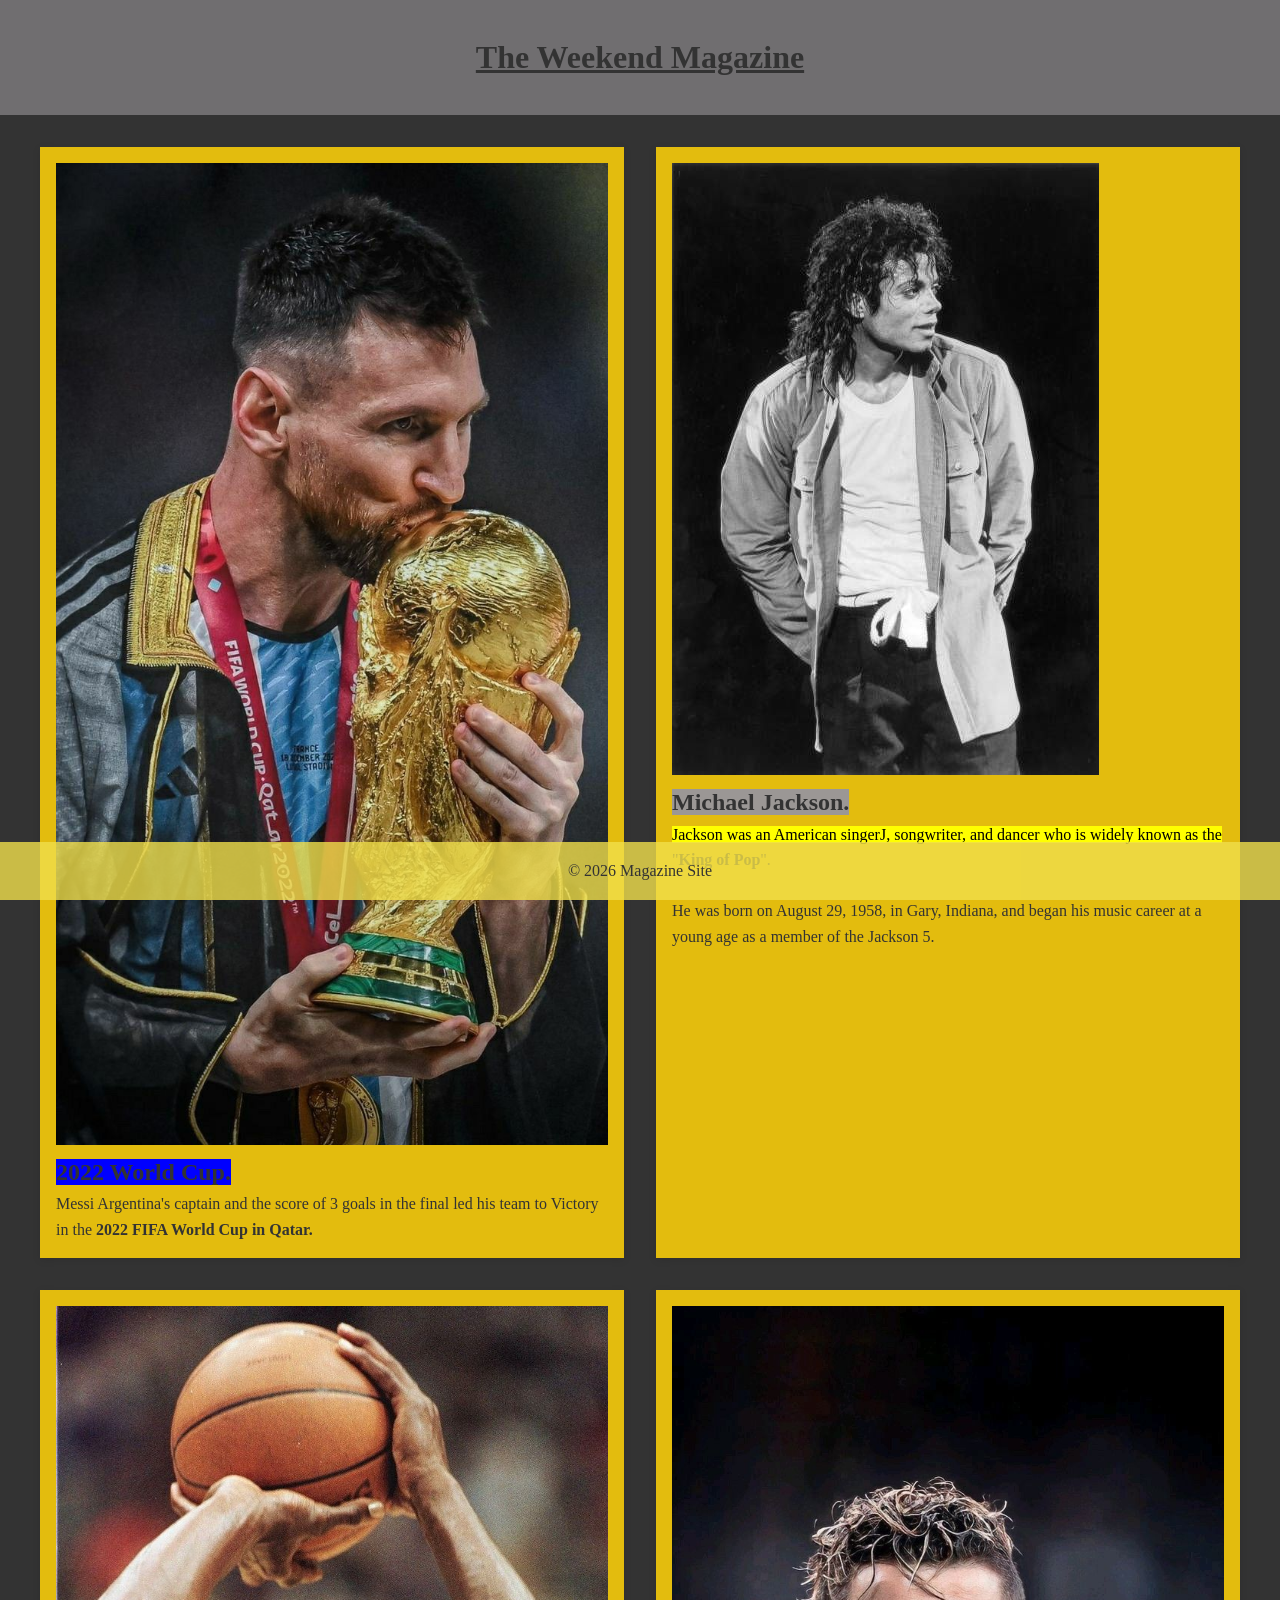
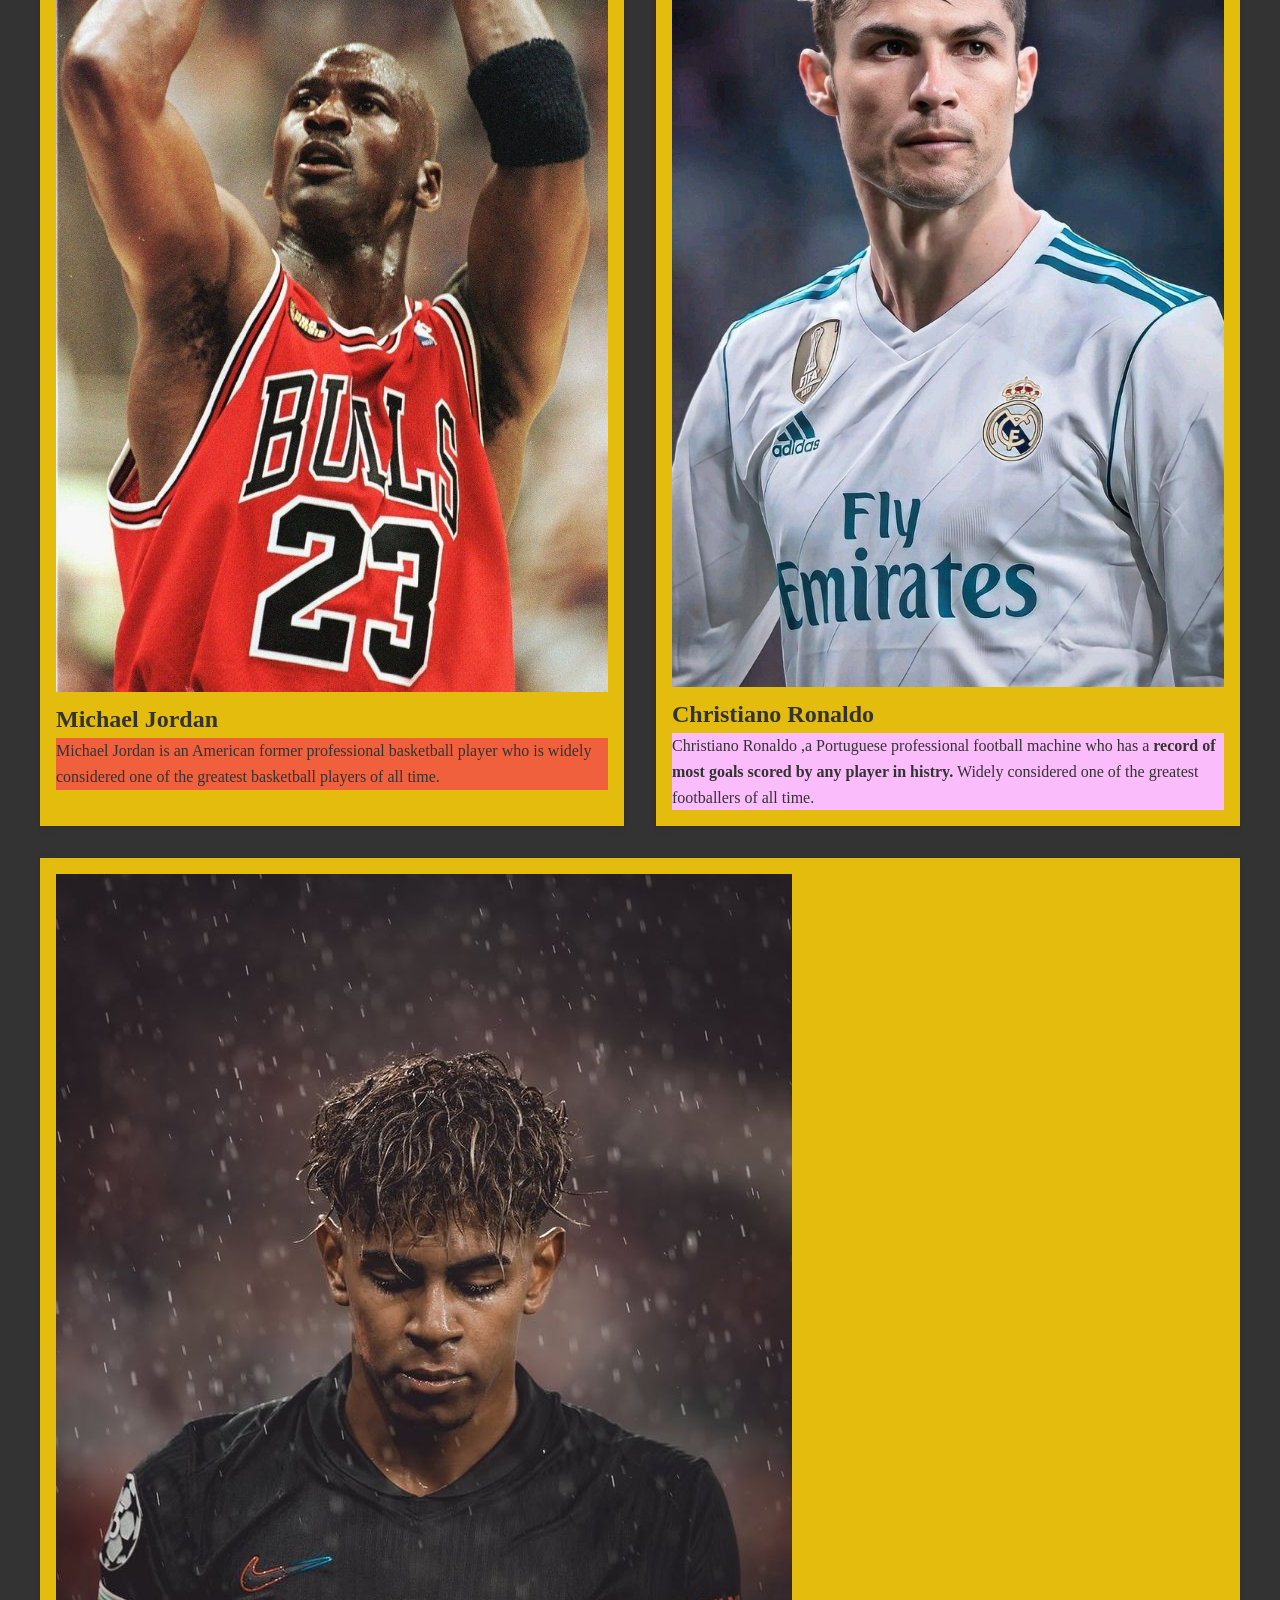
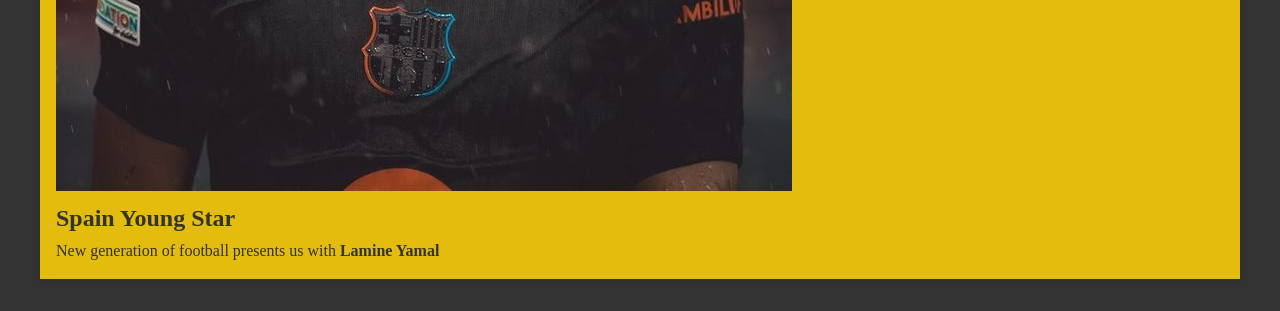
==== index.html @ 3de33694 "Add files via upload" ====
<!DOCTYPE html>
<html lang="en">
<head>
    <meta charset="UTF-8">
    <meta name="viewport" content="width=device-width, initial-scale=1.0">
    <title>Magazine Style Site</title>
    <link rel="stylesheet" href="styles.css">
</head>
<body>
    <header>
        <h1><u>The Weekend Magazine</u></h1>
    </header>
    <main>
        <section class="article" id="article1">
            <img src="image/MESSI .jpeg" alt="Article 1 Image">
            <h2><hi style="background-color: blue;">2022 World Cup.</hi></h2>
            <p>Messi Argentina's captain and the score of 3 goals in the final led his team to Victory in the <strong>2022 FIFA World Cup in Qatar.</strong></p>
        </section>
        <section class="article" id="article2">
            <img src="image/michael jackson.jpeg" alt="Article 2 Image">
            <h2><hi style="background-color: rgb(155, 151, 149);">Michael Jackson.</hi></h2>
            <p><mark>Jackson was an American singerJ, songwriter, and dancer who is widely known as the </mark> "<b>King of Pop</b>".</p><br>
            <p>He was born on August 29, 1958, in Gary, Indiana, and began his music career at a young age as a member of the Jackson 5.
        </section>
        <section class="article" id="article3">
            <img src="image/baller.jpeg" alt="Article 3 Image">
            <h2>Michael Jordan</h2>
            <p style="background-color: rgb(240, 96, 60);">Michael Jordan is an American former professional basketball player who is widely considered one of the greatest basketball players of all time.</p>
        </section>
        <section class="article" id="article4">
            <img src="image/ronaldo.jpeg" alt="Article 4 Image">
            <h2>Christiano Ronaldo</h2>
            <p style="background-color: rgb(250, 188, 250);">Christiano Ronaldo ,a Portuguese professional football machine who has a <b>record of most goals scored by any player in histry.</b> Widely considered one of the greatest footballers of all time.</p>
        </section>
        <section class="article" id="article5">
            <img src="image/lamine yamal.jpeg" alt="Article 5 Image">
            <h2>Spain Young Star</h2>
            <p>New generation of football presents us with <b>Lamine Yamal</b></p>
        </section>
    </main>
    <footer>
        <p>&copy; 2026 Magazine Site</p>
    </footer>
</body>
</html>
---- styles.css ----
/* basic reset */
* {
    box-sizing: border-box;
    margin: 0;
    padding: 0;
}

body {
    font-family: 'Georgia', serif;
    background-color: #333;
    background-size: cover;
    color: #333;
    line-height: 1.6;
}

header {
    text-align: center;
    padding: 2rem 0;
    background: lab(98.2% 3.22 -2.65 / 0.301);
}

main {
    max-width: 1200px;
    margin: 2rem auto;
    display: flex;
    flex-wrap: wrap;
    gap: 2rem;
}

.article {
    background: rgba(247, 203, 10, 0.9);
    padding: 1rem;
    flex: 1 1 calc(50% - 4rem);
    box-shadow: 0 2px 8px rgba(0,0,0,0.1);
}

.article img {
    max-width: 100%;
    display: block;
    margin-bottom: 0.5rem;
}

footer {
    text-align: center;
    padding: 1rem 0;
    background: rgba(240, 223, 75, 0.8);
    position: fixed;
    width: 100%;
    bottom: 0;
}
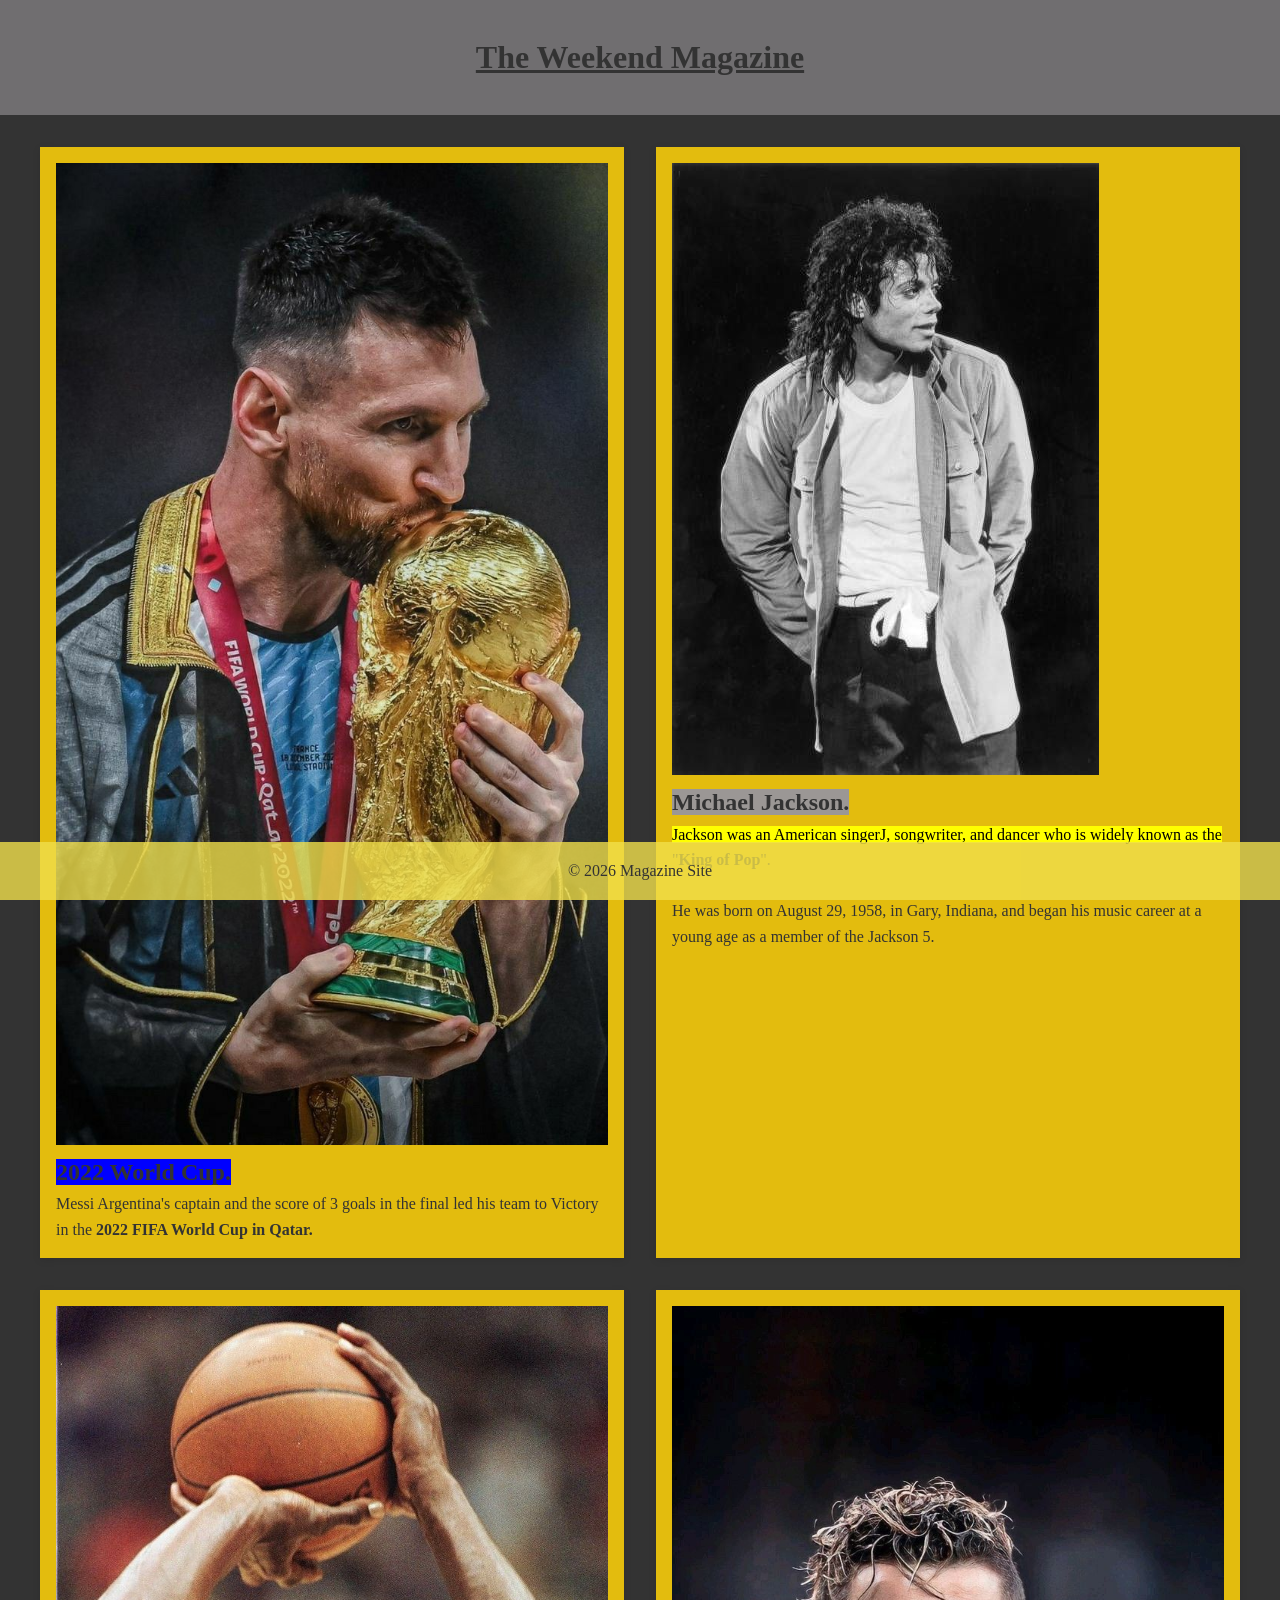
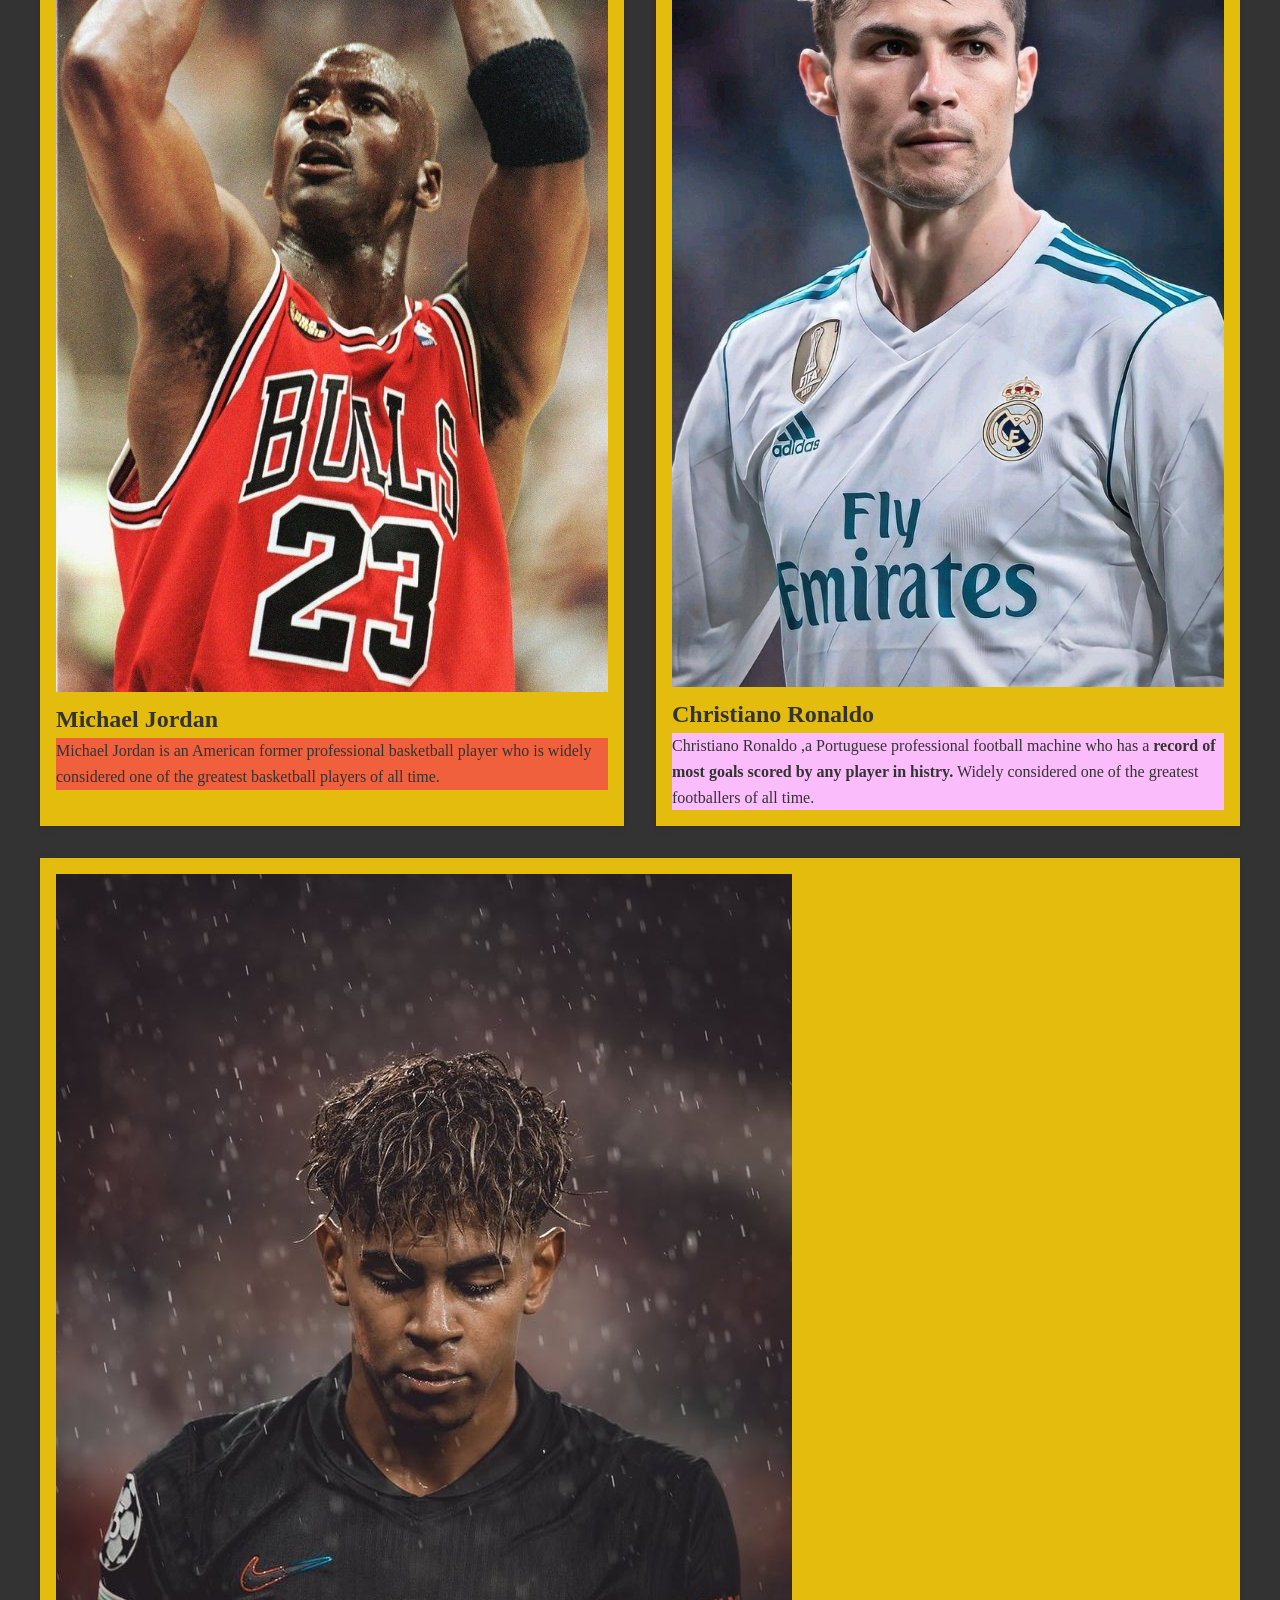
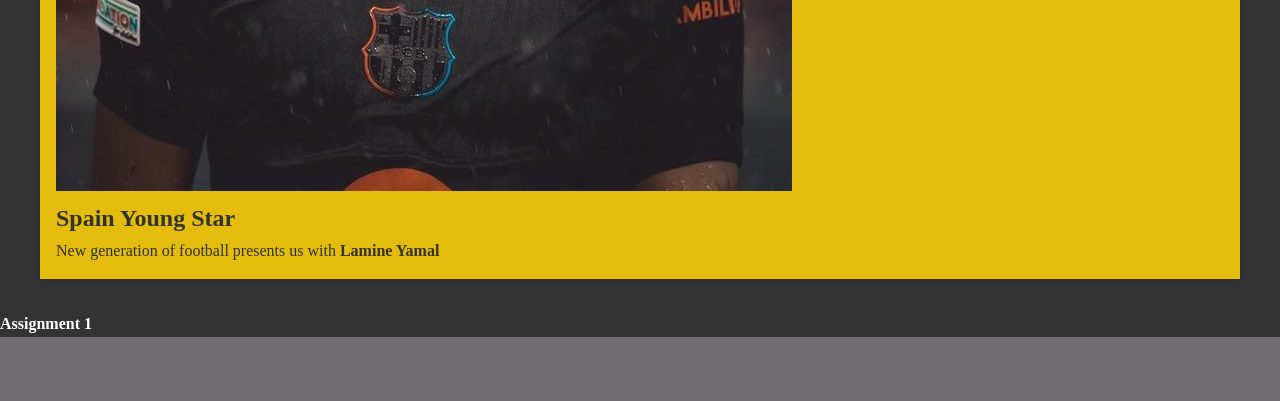
==== commit bbdbfca4: "Update index.html" ====
--- a/index.html
+++ b/index.html
@@ -42,4 +42,6 @@
         <p>&copy; 2026 Magazine Site</p>
     </footer>
 </body>
-</html>+</html>
+<a href="https://leslieoj.github.io/Mode1/assignment.html" style="color:white;text-decoration:none; font-weight:bold;">Assignment 1<a/>
+    <header>
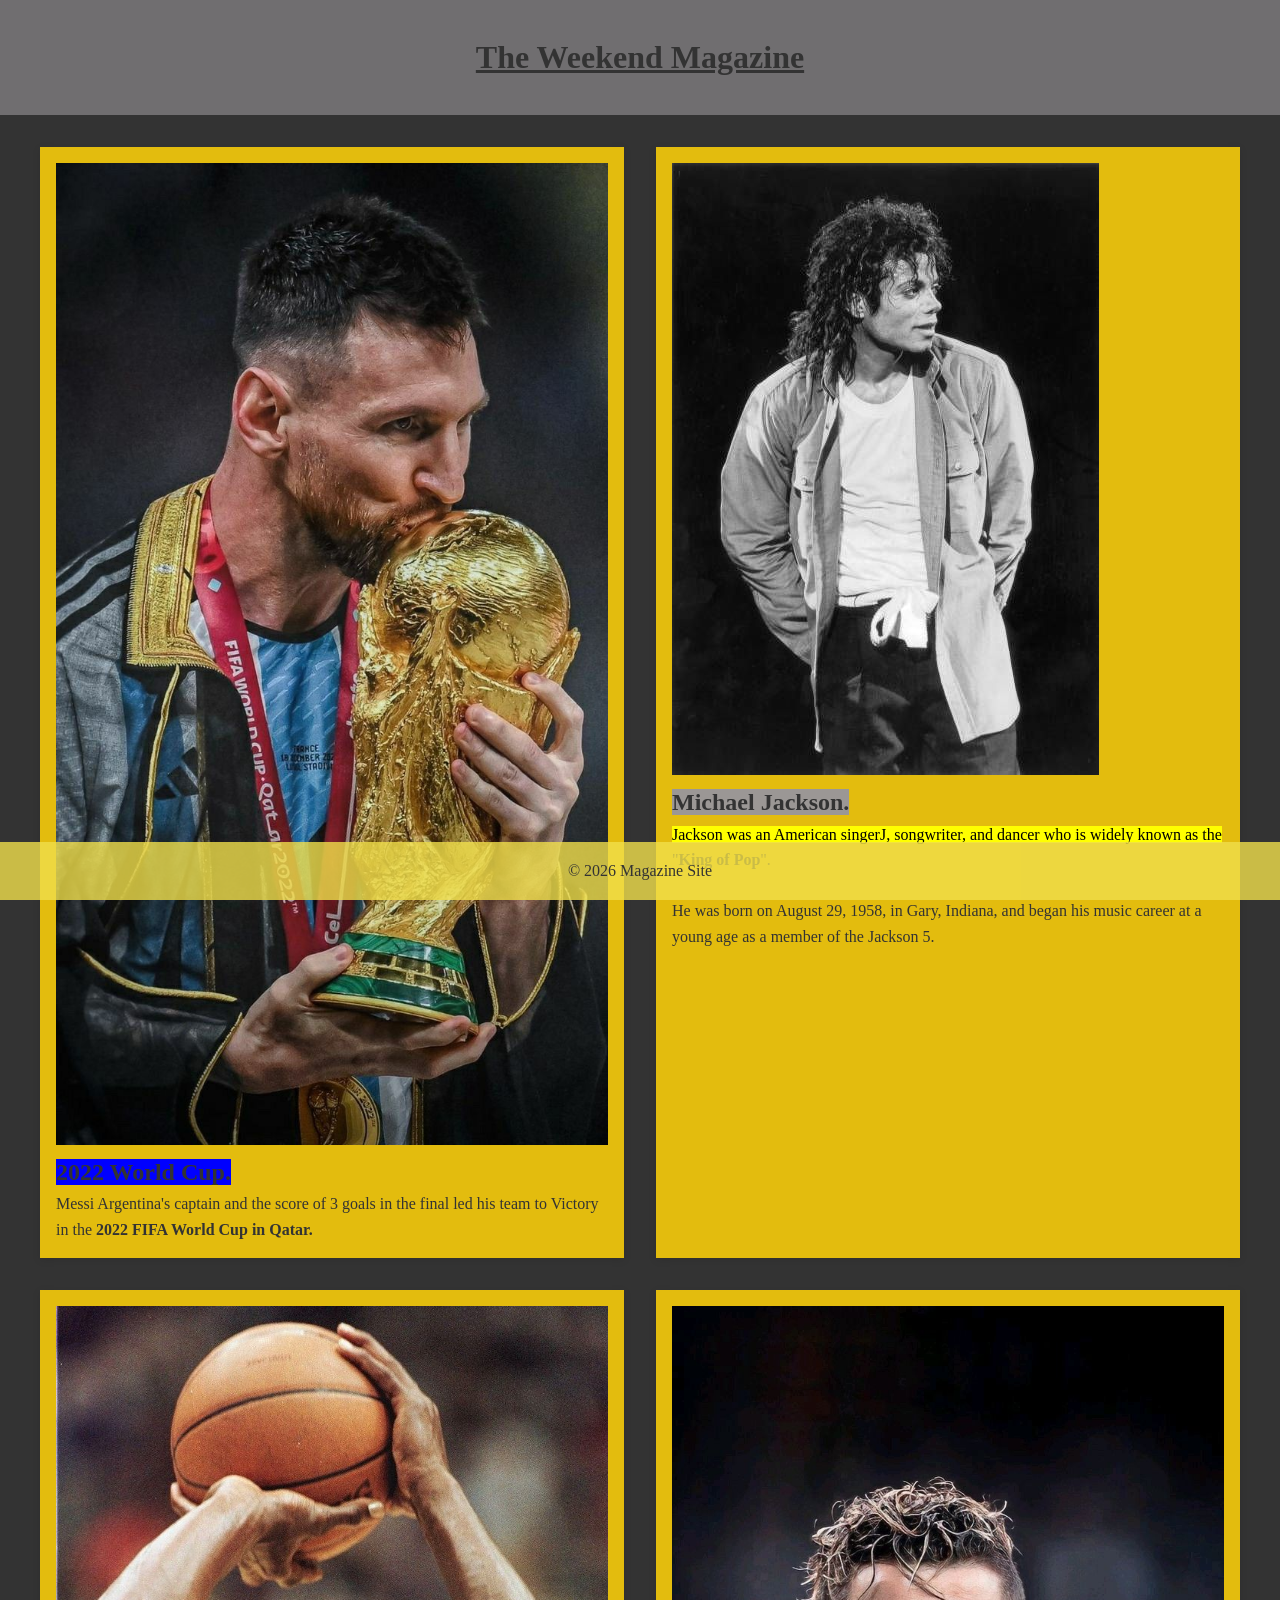
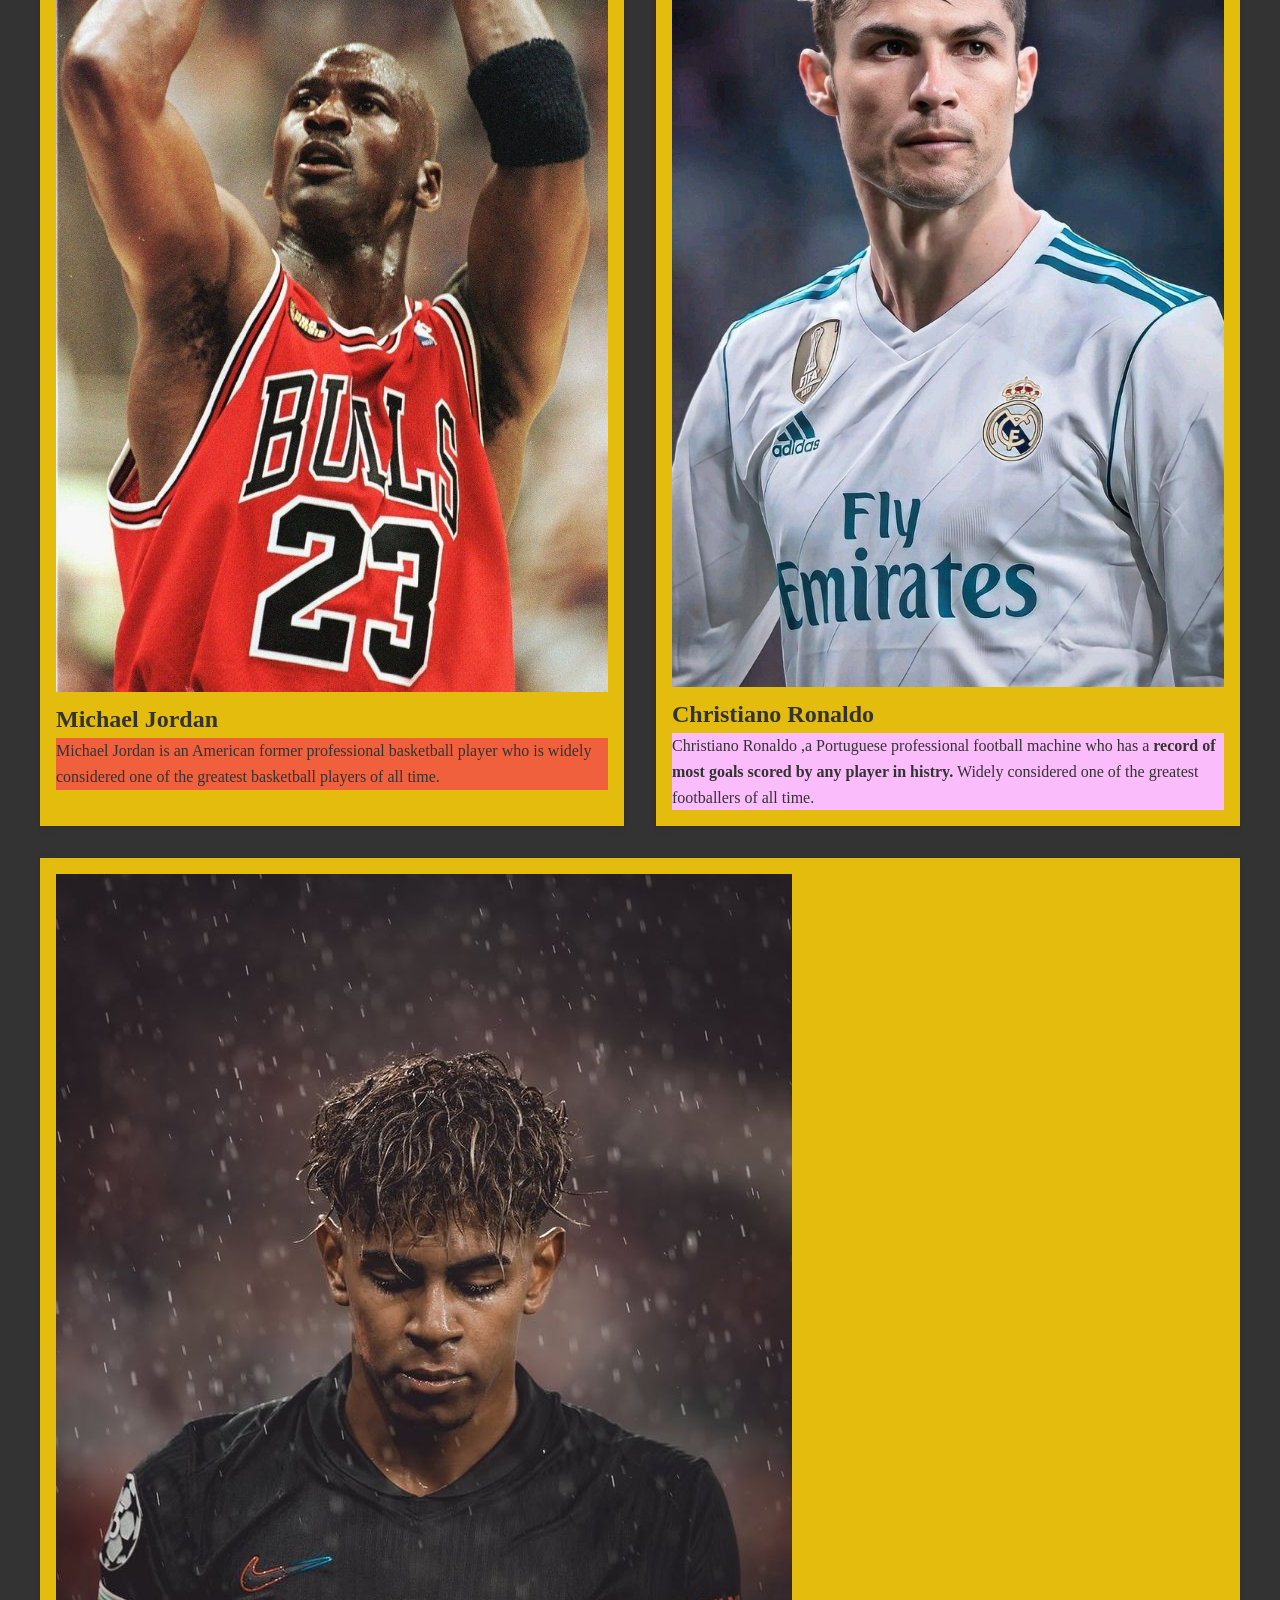
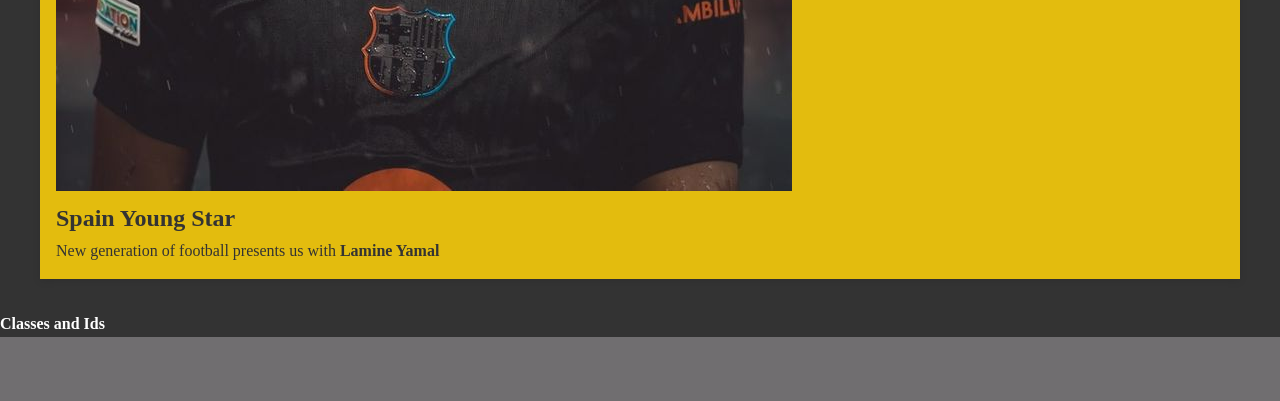
==== commit 507a617a: "Update index.html" ====
--- a/index.html
+++ b/index.html
@@ -43,5 +43,5 @@
     </footer>
 </body>
 </html>
-<a href="https://leslieoj.github.io/Mode1/assignment.html" style="color:white;text-decoration:none; font-weight:bold;">Assignment 1<a/>
+<a href="https://leslieoj.github.io/Mode1/assignment.html" style="color:white;text-decoration:none; font-weight:bold;">Classes and Ids<a/>
     <header>
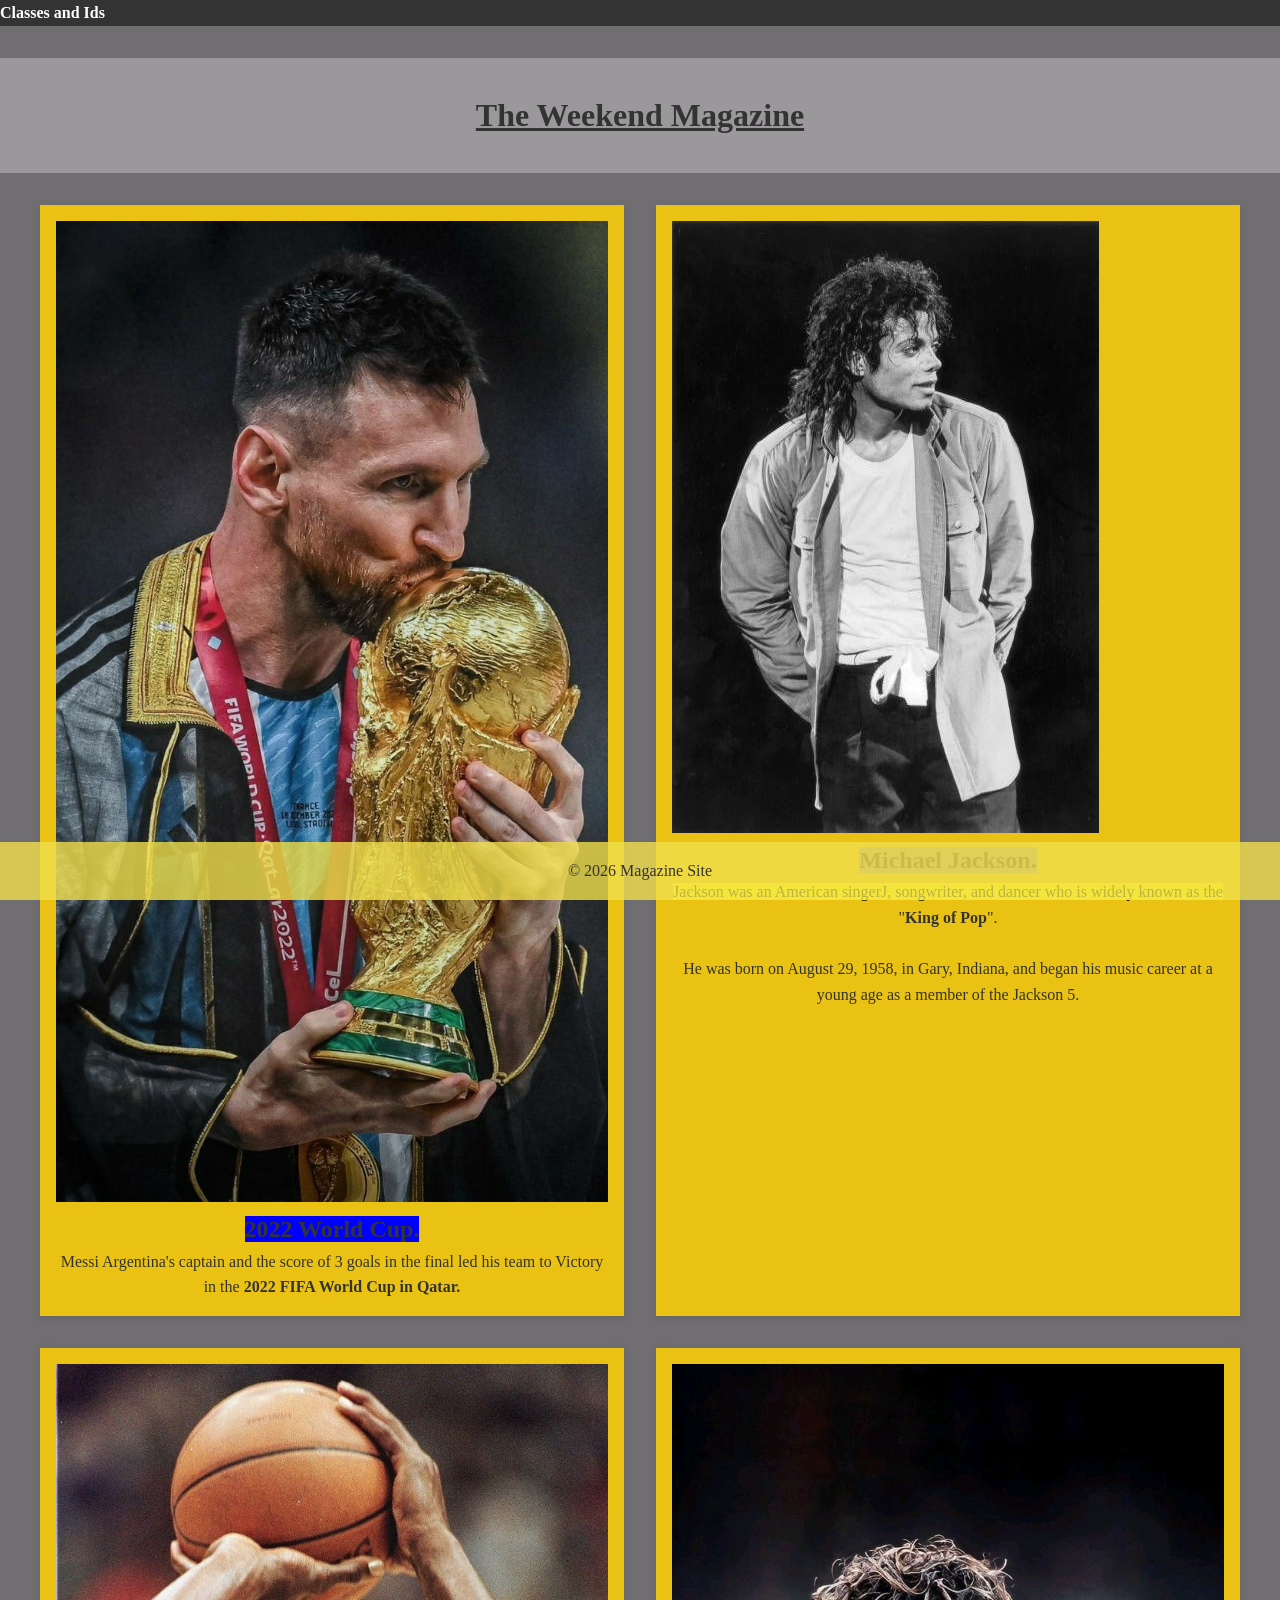
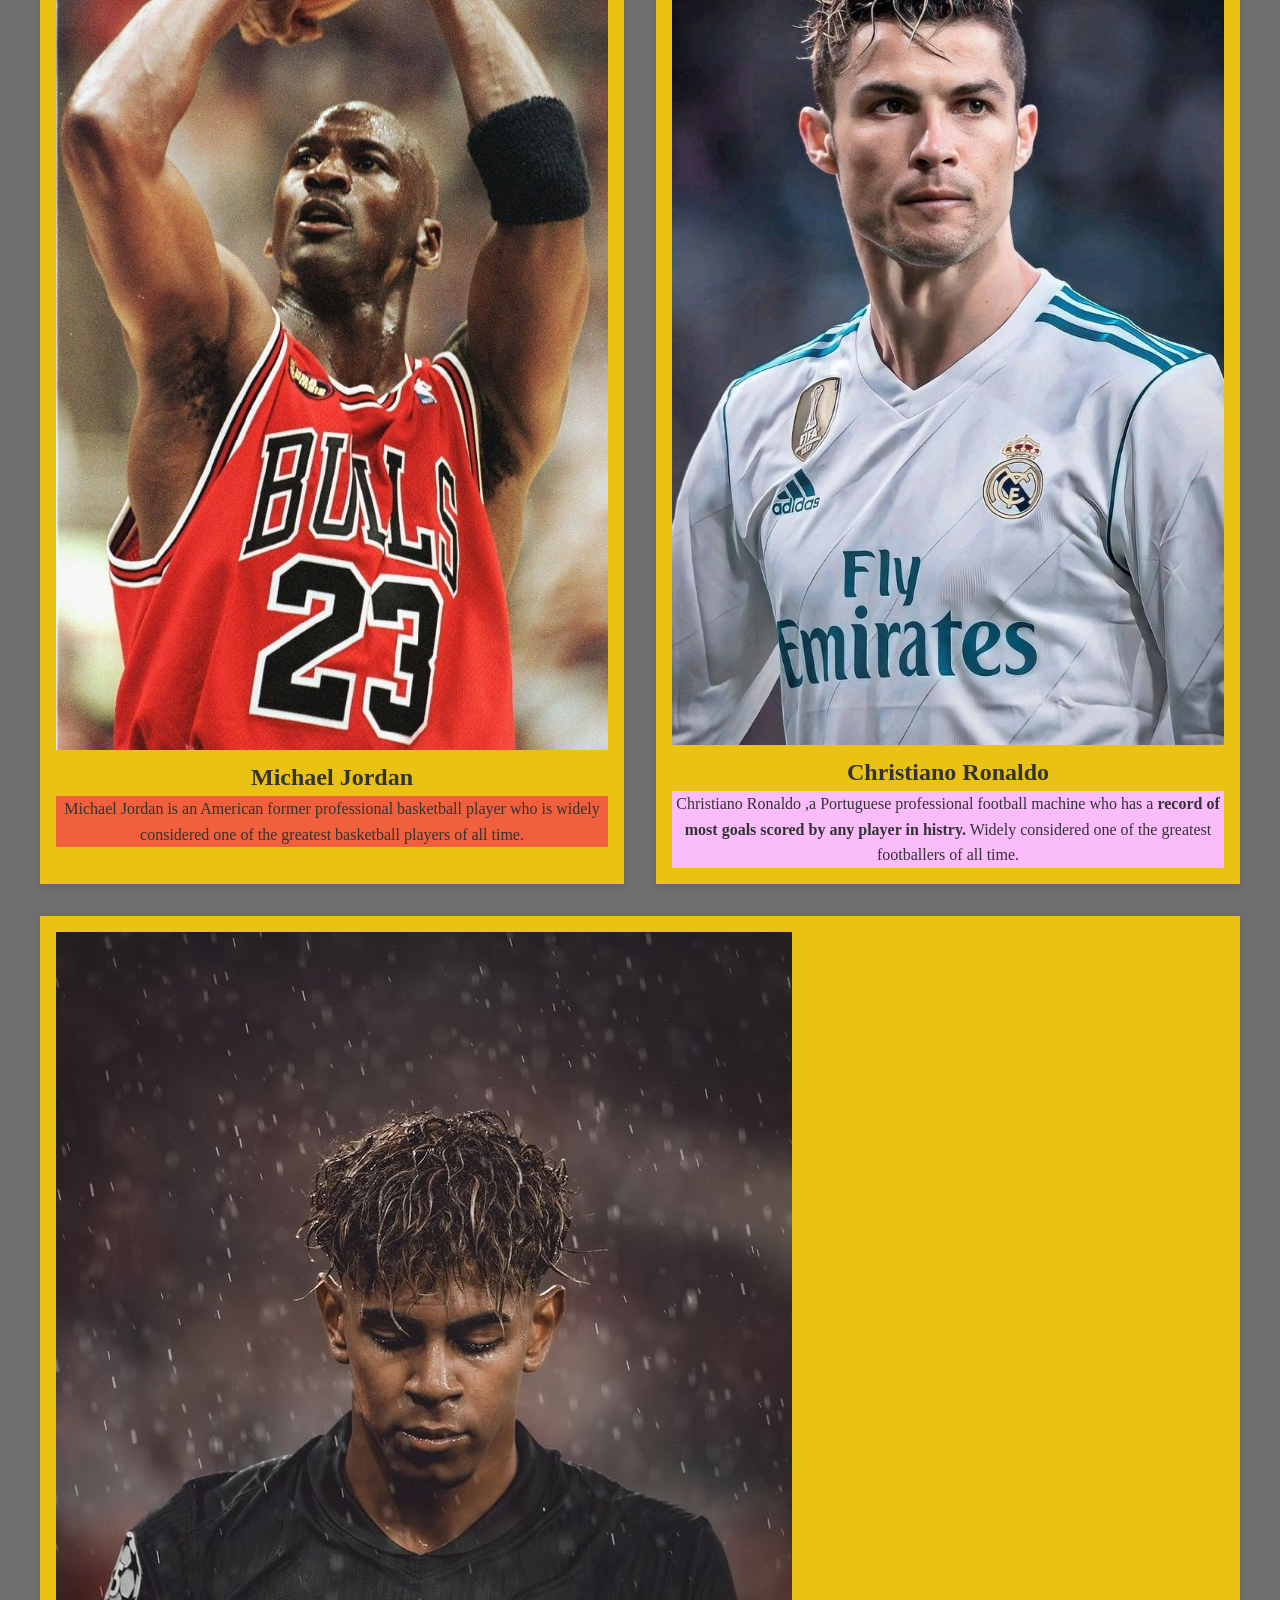
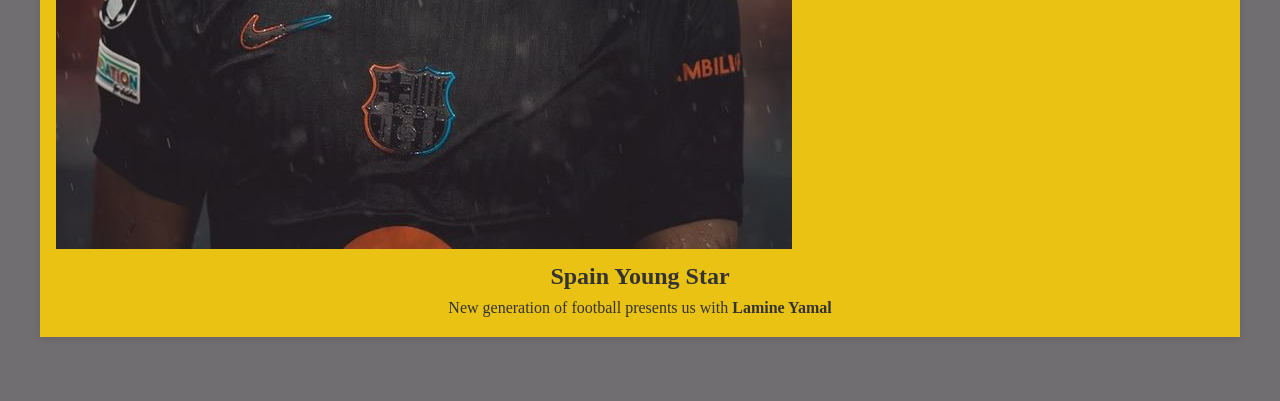
==== commit 73ac4d7f: "Update index.html" ====
--- a/index.html
+++ b/index.html
@@ -1,5 +1,8 @@
 <!DOCTYPE html>
 <html lang="en">
+    <a href="https://leslieoj.github.io/Mode1/assignment.html" style="color:white;text-decoration:none; font-weight:bold;">Classes and Ids<a/>
+    <header>
+
 <head>
     <meta charset="UTF-8">
     <meta name="viewport" content="width=device-width, initial-scale=1.0">
@@ -43,5 +46,3 @@
     </footer>
 </body>
 </html>
-<a href="https://leslieoj.github.io/Mode1/assignment.html" style="color:white;text-decoration:none; font-weight:bold;">Classes and Ids<a/>
-    <header>
